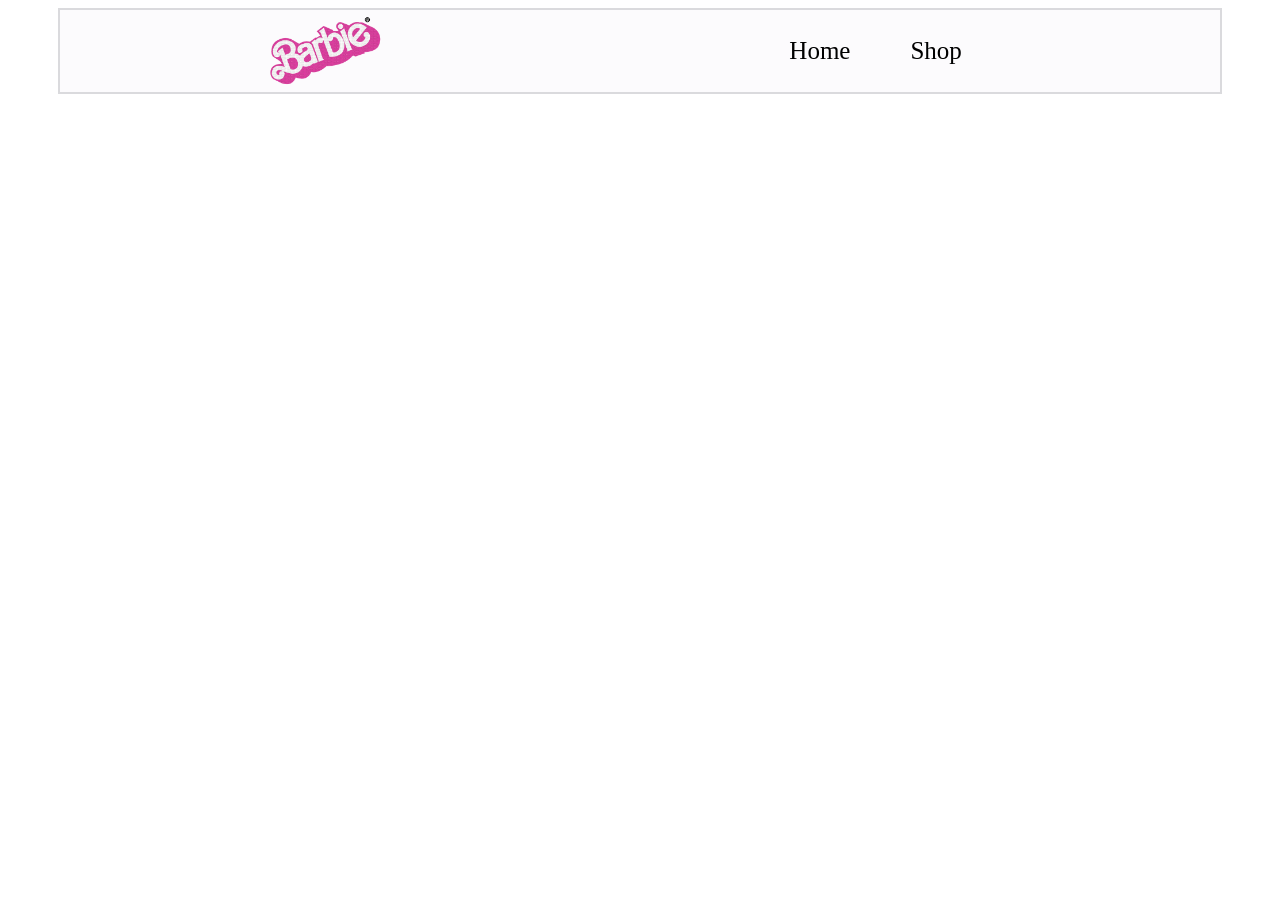
==== index.html @ aaf22138 "Pievienots LOGO piemeers, kaa arii partaisits index html un CSS." ====
<!-- THIS IS FOR THE STORE MAIN PAGE -->

<!DOCTYPE html>
<html lang="en">
<head>
    <meta charset="UTF-8">
    <meta name="viewport" content="width=device-width, initial-scale=1.0">
    <link rel="stylesheet" href="style.css">
    <title>Document</title>
</head>
<body>
    <header>
        <div class="HeaderContainer">
            <img src="barbijs.png" alt="Kompānijas Logo">
            <nav aria-label="HeaderBar">
                <a href="sdjkajkdjsajd">Home</a>
                <a href="skibiditoielt0">Shop</a>
            </nav>
        </div>
    </header>
    <footer>

    </footer>
</body>
</html>
---- style.css ----
/* headerblock CSS */   

.HeaderContainer {
    display: flex;
    justify-content: space-around;
    margin: 0 auto;
    padding: 5px;
    margin-left: 50px;
    margin-right: 50px;
    background: #fcfbfd;
    border: 2px solid #dadadd;
}

a { 
    text-decoration: none;
    font-size: 25px;
    color: black;
    margin-right: 50px;
}

a+a {
    margin-left: 10px;
}

.HeaderContainer img {
    width: 10%;
    height: auto;
}

nav {
    display: flex;
    align-items: center;
}

/* HERO section CSS */
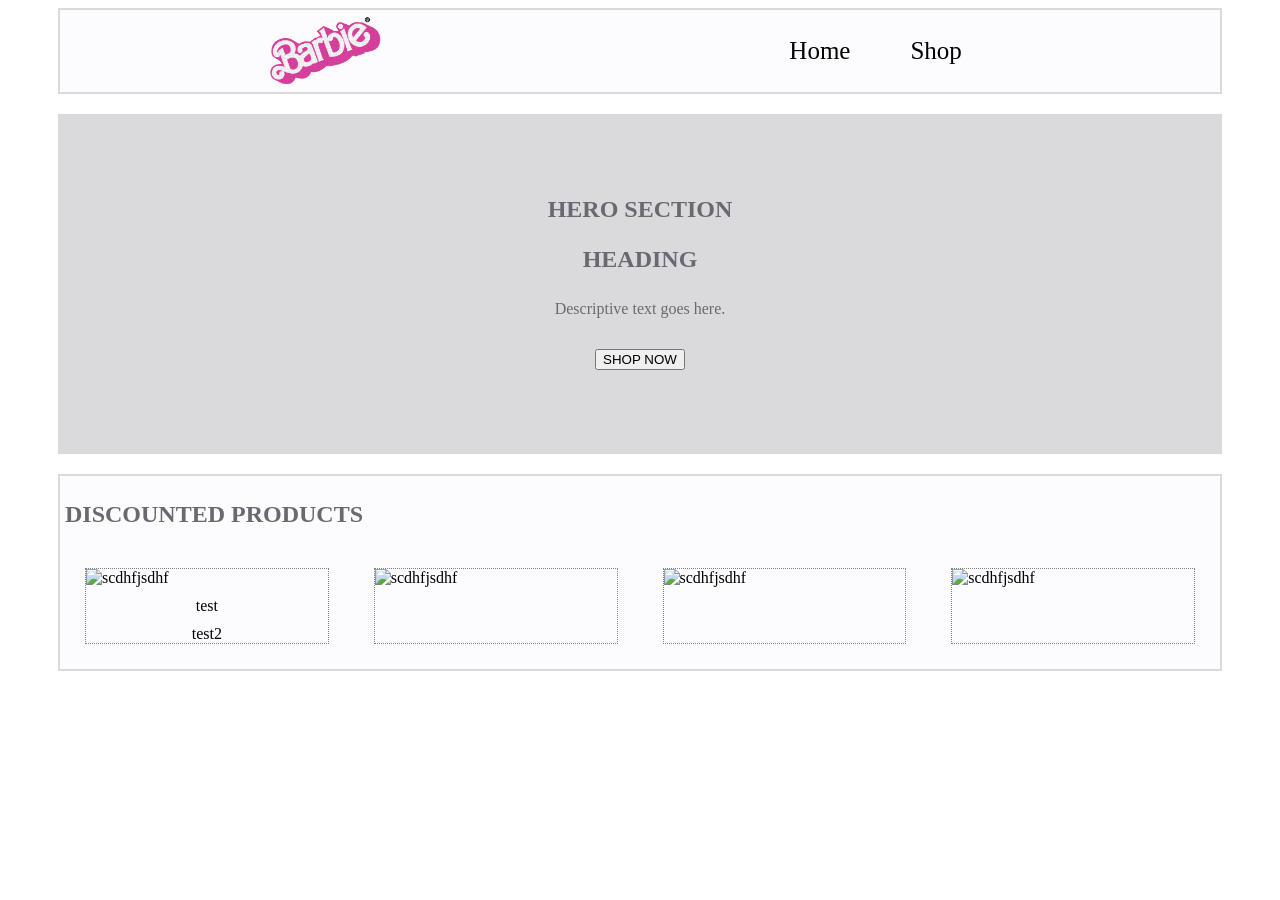
==== commit 43c19597: "Changed Discounted Products section." ====
--- a/index.html
+++ b/index.html
@@ -18,8 +18,33 @@
             </nav>
         </div>
     </header>
-    <footer>
-
-    </footer>
+    <article class="HeroSection">
+        <h1>HERO SECTION<br>
+            HEADING</h1>
+        <p>Descriptive text goes here.</p>
+        <button>SHOP NOW</button>
+    </article>
+    <section class="DiscountedProducts">
+        <h2>DISCOUNTED PRODUCTS</h2>
+        <div class="DiscProductShowcase">
+            <figure>
+                <img src="CaineOutfitShowcase.jpg" alt="scdhfjsdhf">
+                <figcaption>test</figcaption>
+                <figcaption>test2</figcaption>
+            </figure>
+            <figure>
+                <img src="CaineOutfitShowcase.jpg" alt="scdhfjsdhf">
+                <figcaption></figcaption>
+            </figure>
+                    <figure>
+                <img src="CaineOutfitShowcase.jpg" alt="scdhfjsdhf">
+                <figcaption></figcaption>
+            </figure>
+                    <figure>
+                <img src="CaineOutfitShowcase.jpg" alt="scdhfjsdhf">
+                <figcaption></figcaption>
+            </figure>
+        </div>
+    </section>
 </body>
 </html>
--- a/style.css
+++ b/style.css
@@ -1,9 +1,18 @@
+/* General */
+h1, h2, p, nav {
+    font-family: Trebuchet MS;
+    color: #696a71;
+}
+
+body {
+    overflow-x: hidden;
+}
+
 /* headerblock CSS */   
 
 .HeaderContainer {
     display: flex;
     justify-content: space-around;
-    margin: 0 auto;
     padding: 5px;
     margin-left: 50px;
     margin-right: 50px;
@@ -34,3 +43,58 @@
 
 /* HERO section CSS */
 
+.HeroSection {
+    text-align: center;
+    height: 300px;
+    line-height: 50px;
+    padding: 20px;
+    margin-left: 50px;
+    margin-right: 50px;
+    margin-top: 20px;
+    background: #dadadd;
+}
+
+.HeroSection p, h1 {
+    margin: 0;
+}
+
+.HeroSection h1 {
+    margin-top: 50px;
+}
+
+/* Discounted Products */   
+
+.DiscountedProducts {
+    margin-top: 20px;
+    padding: 5px;
+    margin-left: 50px;
+    margin-right: 50px;
+    background: #fcfbfd;
+    border: 2px solid #dadadd;
+}
+
+.DiscProductShowcase {
+    display: grid;
+    grid-template-columns: repeat(auto-fit, minmax(250px, 1fr));
+    gap: 5px;
+    margin: 0;
+}
+
+figure {
+    display: flex;
+    flex-direction: column;
+    align-items: center; 
+    margin: 20px;
+    border: 1px dotted gray;
+}
+
+figure img {
+    width: 100%;
+    max-width: 250px;
+    height: auto;
+}
+
+figcaption {
+    text-align: center;
+    margin-top: 10px;
+}
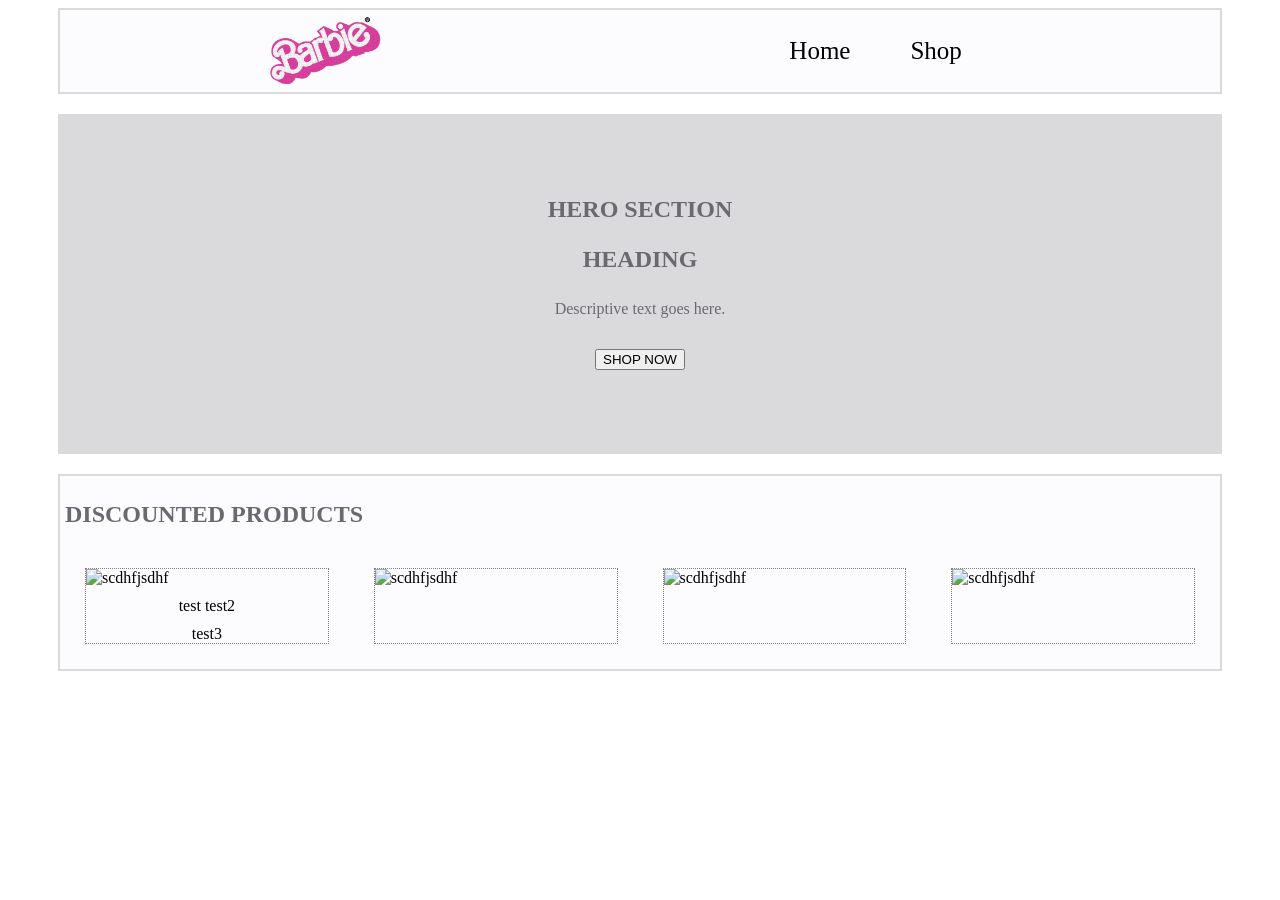
==== commit 36241d5e: "Changes made to index." ====
--- a/index.html
+++ b/index.html
@@ -29,8 +29,11 @@
         <div class="DiscProductShowcase">
             <figure>
                 <img src="CaineOutfitShowcase.jpg" alt="scdhfjsdhf">
-                <figcaption>test</figcaption>
-                <figcaption>test2</figcaption>
+                <figcaption>
+                    <span>test</span>
+                    <span>test2</span>
+                </figcaption>
+                <figcaption>test3</figcaption>
             </figure>
             <figure>
                 <img src="CaineOutfitShowcase.jpg" alt="scdhfjsdhf">
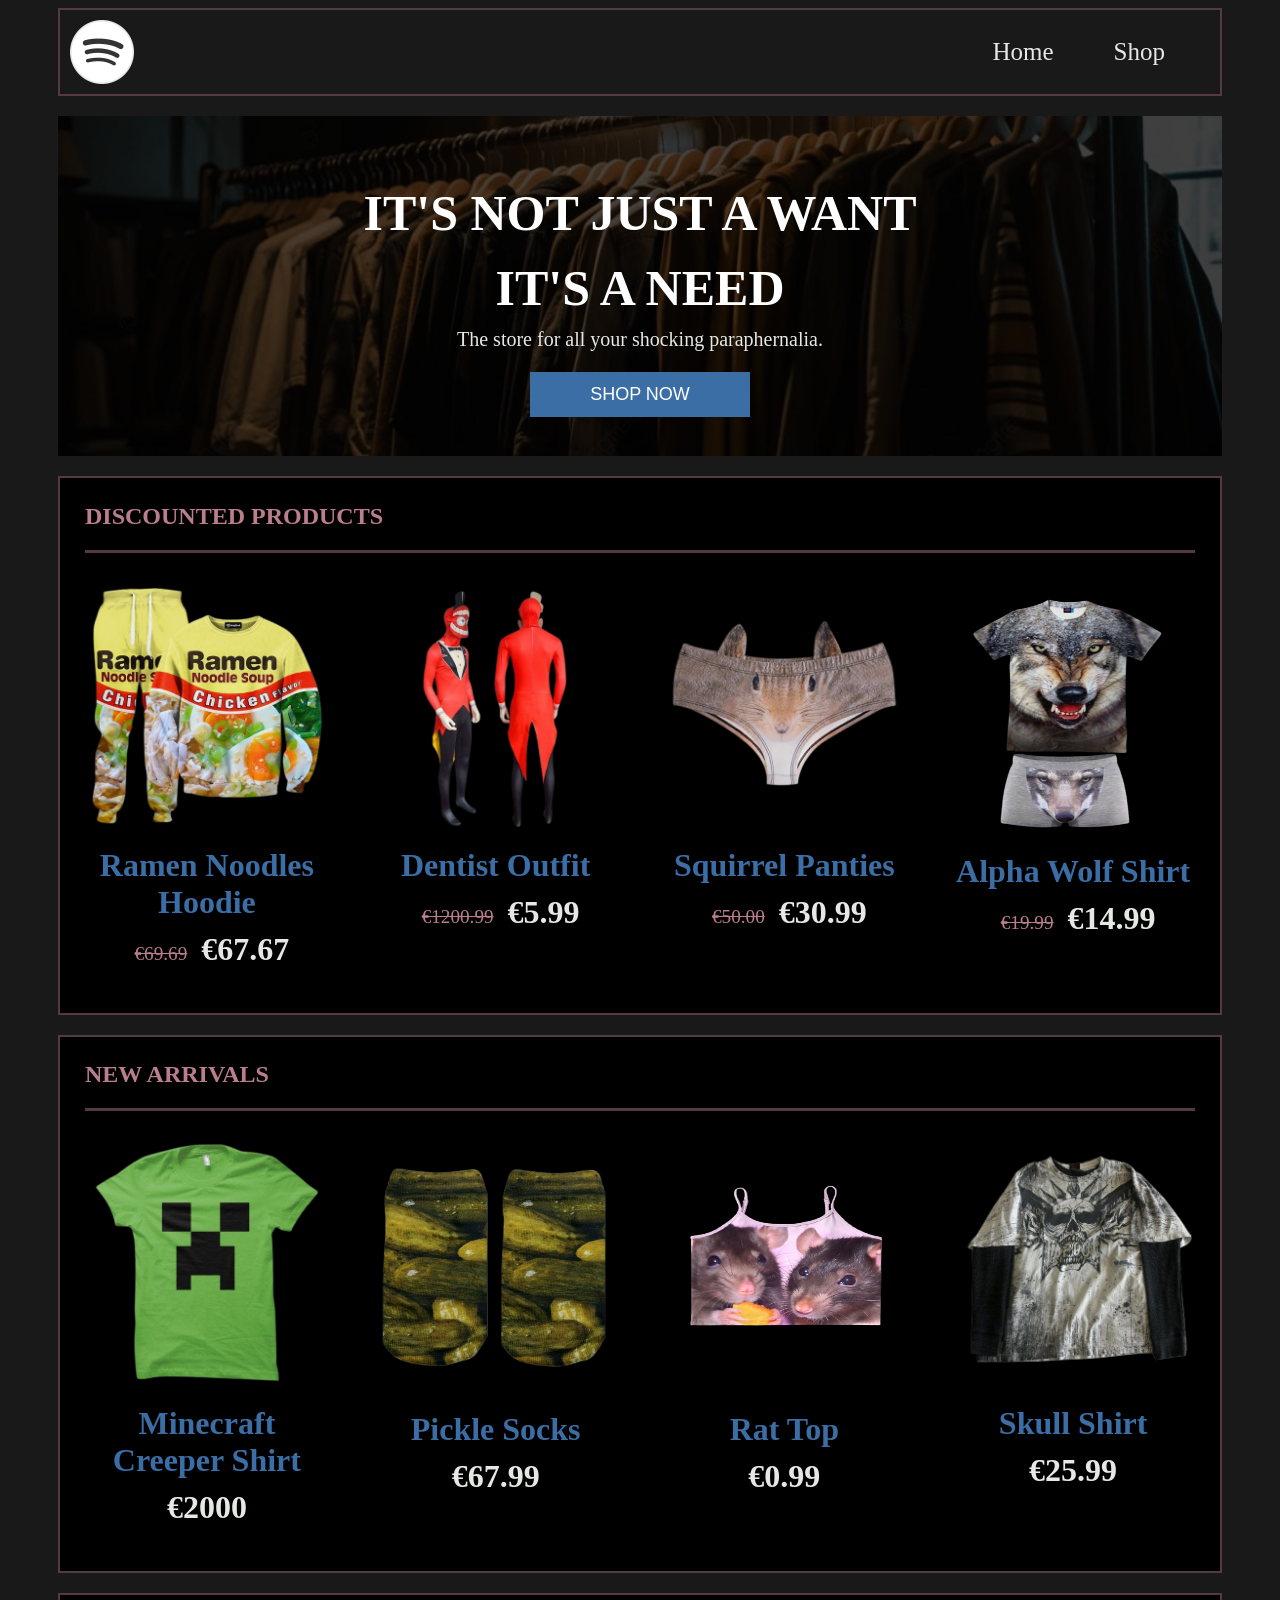
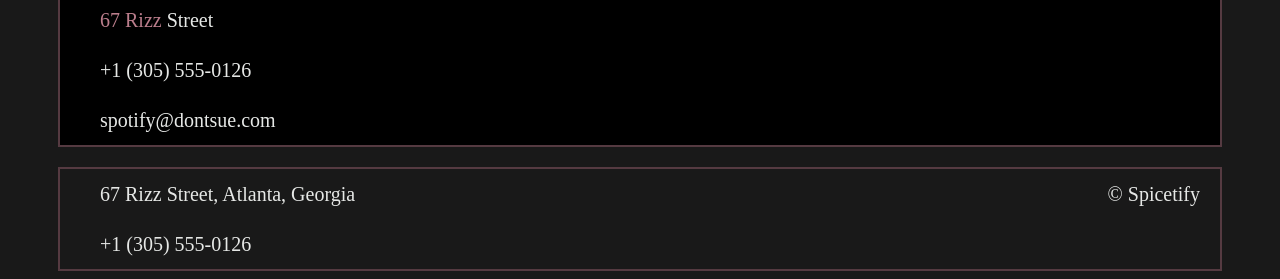
==== commit f0263007: "Fixed the sources so they can find the images in the folders." ====
--- a/index.html
+++ b/index.html
@@ -6,48 +6,118 @@
     <meta charset="UTF-8">
     <meta name="viewport" content="width=device-width, initial-scale=1.0">
     <link rel="stylesheet" href="style.css">
-    <title>Document</title>
+    <title>Homepage</title>
 </head>
 <body>
     <header>
-        <div class="HeaderContainer">
-            <img src="barbijs.png" alt="Kompānijas Logo">
+        <div>
+            <img src="images/Logo (2).png" alt="Kompānijas Logo">
             <nav aria-label="HeaderBar">
-                <a href="sdjkajkdjsajd">Home</a>
-                <a href="skibiditoielt0">Shop</a>
+                <a href="index.html">Home</a>
+                <a href="store.html">Shop</a>
             </nav>
         </div>
     </header>
     <article class="HeroSection">
-        <h1>HERO SECTION<br>
-            HEADING</h1>
-        <p>Descriptive text goes here.</p>
+        <h1>IT'S NOT JUST A WANT<br>
+            IT'S A NEED</h1>
+        <p>The store for all your shocking paraphernalia.</p>
         <button>SHOP NOW</button>
     </article>
     <section class="DiscountedProducts">
         <h2>DISCOUNTED PRODUCTS</h2>
+        <hr></hr>
         <div class="DiscProductShowcase">
             <figure>
-                <img src="CaineOutfitShowcase.jpg" alt="scdhfjsdhf">
-                <figcaption>
-                    <span>test</span>
-                    <span>test2</span>
-                </figcaption>
-                <figcaption>test3</figcaption>
+                <img src="images/RamenNoodles-removebg-preview.png" alt="Apparel with ramen noodles on it">
+                <section>
+                    <figcaption class="ProductCaption">Ramen Noodles Hoodie</figcaption>
+                    <figcaption>
+                        <span class="OldPrice">€69.69</span>
+                        <span class="NewPrice">€67.67</span>
+                    </figcaption>
+                </section>
             </figure>
             <figure>
-                <img src="CaineOutfitShowcase.jpg" alt="scdhfjsdhf">
-                <figcaption></figcaption>
+                <img src="images/CaineOutfitShowcase-removebg-preview.png" alt="Cartoon Character Cosplay">
+                <section>
+                    <figcaption class="ProductCaption">Dentist Outfit</figcaption>
+                    <figcaption>
+                        <span class="OldPrice">€1200.99</span>
+                        <span class="NewPrice">€5.99</span>
+                    </figcaption>
+                </section>
             </figure>
-                    <figure>
-                <img src="CaineOutfitShowcase.jpg" alt="scdhfjsdhf">
-                <figcaption></figcaption>
+            <figure>
+                <img src="images/Squirrel.png" alt="Squirrel panties">
+                <section>
+                    <figcaption class="ProductCaption">Squirrel Panties</figcaption>
+                    <figcaption>
+                        <span class="OldPrice">€50.00</span>
+                        <span class="NewPrice">€30.99</span>
+                    </figcaption>
+                </section>
             </figure>
-                    <figure>
-                <img src="CaineOutfitShowcase.jpg" alt="scdhfjsdhf">
-                <figcaption></figcaption>
+            <figure>
+                <img src="images/Alpha-removebg-preview.png" alt="An alpha wolf printed shirt">
+                <section>
+                    <figcaption class="ProductCaption">Alpha Wolf Shirt</figcaption>
+                    <figcaption>
+                        <span class="OldPrice">€19.99</span>
+                        <span class="NewPrice">€14.99</span>
+                    </figcaption>
+                </section>
             </figure>
         </div>
     </section>
+    <section class="NewArrivals">
+        <h2>NEW ARRIVALS</h2>
+        <hr></hr>
+        <div class="NewArrivalsShowcase">
+            <figure>
+                <img src="images/MinecraftShirt.png" alt="Minecraft Shirt with a Creeper on it">
+                <section>
+                    <figcaption class="ProductCaption">Minecraft Creeper Shirt</figcaption>
+                    <figcaption>€2000</figcaption>
+                </section>
+            </figure>
+            <figure>
+                <img src="images/PickleSocks.png" alt="Socks with pickles on them">
+                <section>
+                    <figcaption class="ProductCaption">Pickle Socks</figcaption>
+                    <figcaption>€67.99</figcaption>
+                </section>
+            </figure>
+            <figure>
+                <img src="images/RatTop.png" alt="Top with two rats lovingly on it">
+                <section>
+                    <figcaption class="ProductCaption">Rat Top</figcaption>
+                    <figcaption>€0.99</figcaption>
+                </section>
+            </figure>
+            <figure>
+                <img src="images/Skullshirt.png" alt="Shirt with a skull on it">
+                <section>
+                    <figcaption class="ProductCaption">Skull Shirt</figcaption>
+                    <figcaption>€25.99</figcaption>
+                </section>
+            </figure>
+        </div>
+    </section>
+    <footer>
+        <p>
+            <span id="AddressNumber">67 Rizz</span> 
+            <span>Street</span>
+        </p>
+        <p>+1 (305) 555-0126</p>
+        <p>spotify@dontsue.com</p>       
+    </footer>
+    <footer class="Footer2">
+        <div class="FooterContainer">
+            <p>67 Rizz Street, Atlanta, Georgia</p>
+            <p>&copy; Spicetify</p>
+        </div>
+        <p>+1 (305) 555-0126</p>
+    </footer>
 </body>
 </html>
--- a/style.css
+++ b/style.css
@@ -1,29 +1,47 @@
 /* General */
-h1, h2, p, nav {
+h1, h2, p, nav, h2, figcaption {
     font-family: Trebuchet MS;
-    color: #696a71;
+    color: #E6E8E6;
+}
+
+p {
+    font-size: 20px;
+    font-weight: 300;
+    line-height: 1.3;
 }
 
 body {
     overflow-x: hidden;
+    background-color: #191919;
+}
+
+h2 { 
+    padding-left: 20px;
+    color: #BB7E8C;
+}
+
+hr {
+    border: none;
+    border-top: 3px solid #553A41;
+    margin: 10px 20px 10px 20px;
 }
 
 /* headerblock CSS */   
 
-.HeaderContainer {
-    display: flex;
-    justify-content: space-around;
+header div {
+    display: flex;
+    justify-content: space-between;
     padding: 5px;
     margin-left: 50px;
     margin-right: 50px;
-    background: #fcfbfd;
-    border: 2px solid #dadadd;
+    background: #191919;
+    border: 2px solid #553A41;
 }
 
 a { 
     text-decoration: none;
     font-size: 25px;
-    color: black;
+    color: #E6E8E6;
     margin-right: 50px;
 }
 
@@ -31,8 +49,9 @@
     margin-left: 10px;
 }
 
-.HeaderContainer img {
-    width: 10%;
+header img {
+    padding: 5px;
+    width: clamp(50px, 5vw, 80px);
     height: auto;
 }
 
@@ -45,32 +64,50 @@
 
 .HeroSection {
     text-align: center;
-    height: 300px;
+    min-height: 300px;
     line-height: 50px;
     padding: 20px;
-    margin-left: 50px;
-    margin-right: 50px;
+    margin: 20px 50px 0px 50px;
+    background-image: url("images/HeaderBackground.png");
+    background-size: cover;
+    background-position: center;
+}
+
+.HeroSection p, 
+.HeroSection h1 {
+    margin: 0;
+}
+
+.HeroSection h1 {
+    margin-top: 40px;
+    font-size: 50px;
+    line-height: 1.5;
+    color: white;
+}
+
+.HeroSection p {
+    color: #E6E8E6;
+}
+
+.HeroSection button {
     margin-top: 20px;
-    background: #dadadd;
-}
-
-.HeroSection p, h1 {
-    margin: 0;
-}
-
-.HeroSection h1 {
-    margin-top: 50px;
+    padding: 10px 20px;
+    font-size: 18px;
+    background-color: #3A6EA5;
+    color: white;
+    border: none;
+    cursor: pointer;
+    width: 220px;
+    height: 45px;
 }
 
 /* Discounted Products */   
 
 .DiscountedProducts {
-    margin-top: 20px;
-    padding: 5px;
-    margin-left: 50px;
-    margin-right: 50px;
-    background: #fcfbfd;
-    border: 2px solid #dadadd;
+    margin: 20px 50px 0px 50px;
+    padding: 5px;
+    background: #000000;
+    border: 2px solid #553A41;
 }
 
 .DiscProductShowcase {
@@ -85,16 +122,118 @@
     flex-direction: column;
     align-items: center; 
     margin: 20px;
-    border: 1px dotted gray;
 }
 
 figure img {
     width: 100%;
     max-width: 250px;
     height: auto;
+    max-height: 250px;
+}
+
+.OldPrice {
+    color: #BB7E8C;
+    font-size: larger;
+    font-weight: 300;
+    padding-inline: 10px;
+    text-decoration: line-through;
+}
+
+.NewPrice {
+    color: #E6E8E6;
+    font-weight: bolder;
+    font-size: xx-large;
 }
 
 figcaption {
+    padding-top: 10px;
     text-align: center;
-    margin-top: 10px;
+    color: #E6E8E6;
+}
+
+section {
+    margin: 10px 0px 20px 0px;
+}
+
+/* New Arrivals */
+
+.NewArrivals {
+    padding: 5px;
+    margin: 20px 50px 0px 50px;
+    background: #000000;
+    border: 2px solid #553A41;
+}
+
+.NewArrivalsShowcase {
+    display: grid;
+    grid-template-columns: repeat(auto-fit, minmax(250px, 1fr));
+    gap: 5px;
+    margin: 0;
+}
+
+.ProductCaption {
+    font-size: 2rem;
+    font-weight: bold;
+    color: #3A6EA5;
+}
+
+.NewArrivalsShowcase figcaption:not(.ProductCaption) {
+    font-size: 2rem;
+    color: #E6E8E6;
+    font-weight: bolder;
+}
+
+/* Footer 1 */
+
+footer {
+    display: flex;
+    justify-content: left;
+    flex-direction: column;
+    padding: 0px 20px 0px 20px;
+    margin: 20px 50px 0px 50px;
+    background: #000000;
+    border: 2px solid #553A41;
+}
+
+footer p {
+    line-height: 0.5;
+    margin-left: 20px;
+    color: #E6E8E6;
+}
+
+#AddressNumber {
+    font-weight: bolder;
+    color: #BB7E8C;
+}
+
+.FooterContainer {
+    display: flex;
+    justify-content: space-between;
+}
+
+.Footer2 {
+    background-color: #191919;
+}
+
+.Footer2 p {
+    color: #E6E8E6;
+}
+
+/* Animations */
+figure:hover {
+    transform: scale(1.05);
+    transition: transform 0.3s ease-in-out;
+}
+
+a:hover {
+    color: #BB7E8C;
+    transform: scale(1.05);
+    transition: color 0.3s ease-in-out;
+}
+
+button:hover {
+    background-color: #E6E8E6;
+    color: #553A41;
+    transform: scale(1.05);
+    transition: background-color 0.3s ease-in-out, transform 0.3s ease-in-out;
 }
